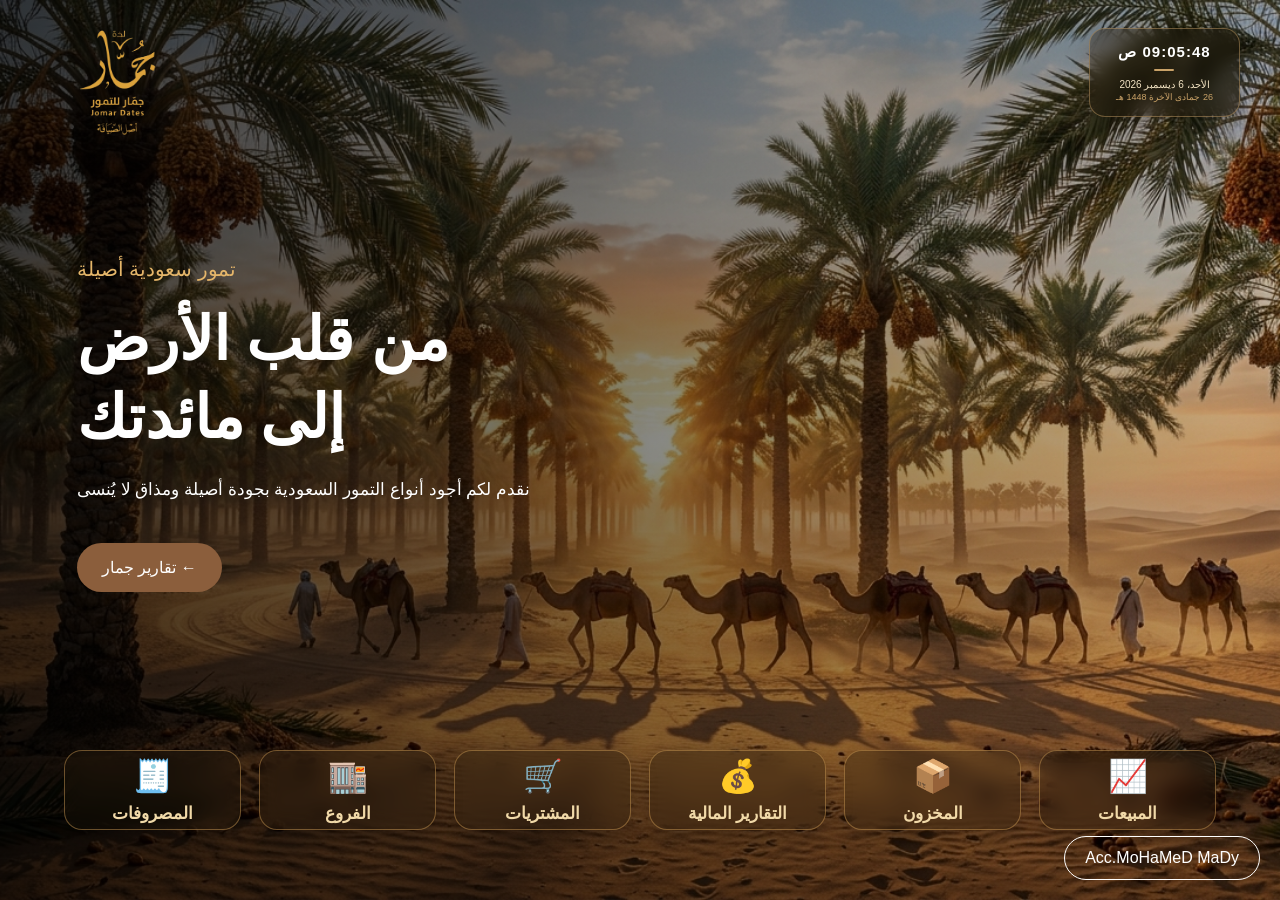
==== index.html @ 53872b0b "Add files via upload" ====
<!DOCTYPE html>
<html lang="ar">
<head>
    <meta charset="UTF-8">
    <meta name="viewport" content="width=device-width, initial-scale=1.0">
    <title>Jommar Dates</title>
    <link rel="stylesheet" href="style.css">
</head>

<body>

    <main class="hero"> 

      <div class="clock-widget" dir="rtl">
  <div class="clock-time" id="clockTime">--:--:--</div>
  <div class="clock-divider"></div>
  <div class="clock-date" id="clockDate">--</div>
  <div class="clock-hijri" id="clockHijri"></div>
</div>


        <header class="navbar">

        <div class="logo"><img src="logo.png" alt="جمار" height="110"></div>

<div class="hero-cards">
  <a href="sales.html" class="hero-card">
    <span class="hc-icon">📈</span>
    <span class="hc-title">المبيعات</span>
  </a>
  <a href="inventory.html" class="hero-card">
    <span class="hc-icon">📦</span>
    <span class="hc-title">المخزون</span>
  </a>
  <a href="finance.html" class="hero-card">
    <span class="hc-icon">💰</span>
    <span class="hc-title">التقارير المالية</span>
  </a>
  <a href="purchases.html" class="hero-card">
    <span class="hc-icon">🛒</span>
    <span class="hc-title">المشتريات</span>
  </a>
  <a href="branches.html" class="hero-card">
    <span class="hc-icon">🏬</span>
    <span class="hc-title">الفروع</span>
  </a>
  <a href="expenses.html" class="hero-card">
    <span class="hc-icon">🧾</span>
    <span class="hc-title">المصروفات</span>
  </a>
</div>



            <a class="contact-btn" href="#">Acc.MoHaMeD MaDy</a>
        </header>

        <section class="hero-content">
            <p class="eyebrow">تمور سعودية أصيلة</p>

            <h1>من قلب الأرض<br>إلى مائدتك</h1>

            <p class="description">
                نقدم لكم أجود أنواع التمور السعودية
                بجودة أصيلة ومذاق لا يُنسى
            </p>

            <a href="#" class="main-btn">تقارير جمار ←</a>
        </section>

    </main>

    <script>
        const TZ = 'Asia/Riyadh';

        function updateClock() {
            const now = new Date();

            document.getElementById('clockTime').textContent =
                new Intl.DateTimeFormat('ar-SA-u-nu-latn', {
                    timeZone: TZ, hour: '2-digit', minute: '2-digit', second: '2-digit', hour12: true
                }).format(now);

            document.getElementById('clockDate').textContent =
                new Intl.DateTimeFormat('ar-SA-u-ca-gregory-nu-latn', {
                    timeZone: TZ, weekday: 'long', day: 'numeric', month: 'long', year: 'numeric'
                }).format(now);

            document.getElementById('clockHijri').textContent =
                new Intl.DateTimeFormat('ar-SA-u-ca-islamic-umalqura-nu-latn', {
                    timeZone: TZ, day: 'numeric', month: 'long', year: 'numeric'
                }).format(now);
        }

        updateClock();
        setInterval(updateClock, 1000);
    </script>

</body>

</html>
---- style.css ----
* {
    box-sizing: border-box;
}

body {
    margin: 0;
    font-family: Arial, sans-serif;
}

.hero {
    min-height: 100vh;
    background-image:
        linear-gradient(
            90deg,
            rgba(0, 0, 0, 0.75),
            rgba(0, 0, 0, 0.20)
        ),
        url("palm.jpg");

    background-size: cover;
    background-position: center;
    color: white;
}

.navbar {
    display: flex;
    justify-content: space-between;
    align-items: center;
    padding: 25px 6%;
    gap: 25px;
}

.logo {
    font-size: 28px;
    font-weight: bold;
}

nav {
    display: flex;
    gap: 25px;
}

nav a,
.contact-btn {
    color: white;
    text-decoration: none;
}

.contact-btn {
    border: 1px solid white;
    border-radius: 30px;
    padding: 12px 20px;
}

.hero-content {
    max-width: 650px;
    padding: 70px 6%;
}

.eyebrow {
    color: #e5b66a;
    font-size: 20px;
}

.hero-content h1 {
    font-size: 60px;
    line-height: 1.3;
    margin: 15px 0;
}

.description {
    font-size: 17px;
    line-height: 1.9;
}

.main-btn {
    display: inline-block;
    margin-top: 20px;
    padding: 15px 25px;
    border-radius: 30px;
    background: #8b5e3c;
    color: white;
    text-decoration: none;
}
.contact-btn {
    position: fixed;
    bottom: 20px;
    right: 20px;
    z-index: 1000;
}

/* لازم الـ hero يكون relative عشان المربعات تتثبت بالنسبة له */
.hero {
  position: relative;
}

.hero-cards {
  position: absolute;
  bottom: 70px;
  left: 50%;
  transform: translateX(-50%);
  width: 90%;
  max-width: 1300px;
  display: grid;
  grid-template-columns: repeat(6, 1fr);
  gap: 18px;
  direction: rtl;
}

.hero-card {
  display: flex;
  flex-direction: column;
  align-items: center;
  justify-content: center;
  gap: 8px;
  height: 80px;
  text-decoration: none;
  color: #fff;

  /* الشفافية + الضبابية = الخلفية تبان من ورا المربع */
  background: rgba(30, 20, 10, 0.35);
  backdrop-filter: blur(10px);
  -webkit-backdrop-filter: blur(10px);

  border: 1px solid rgba(212, 163, 90, 0.45);
  border-radius: 18px;
  box-shadow: 0 8px 24px rgba(0, 0, 0, 0.35);
  transition: transform 0.3s, background 0.3s, border-color 0.3s, box-shadow 0.3s;
}

.hc-icon { font-size: 2rem; }

.hc-title {
  font-size: 1.05rem;
  font-weight: 600;
  color: #f1d9a8;
}

.hero-card:hover {
  transform: translateY(-8px);
  background: rgba(212, 163, 90, 0.28);
  border-color: #e8b865;
  box-shadow: 0 14px 32px rgba(212, 163, 90, 0.35);
}

/* تابلت */
@media (max-width: 1000px) {
  .hero-cards { grid-template-columns: repeat(3, 1fr); }
}

/* موبايل */
@media (max-width: 600px) {
  .hero-cards {
    grid-template-columns: repeat(2, 1fr);
    position: static;
    transform: none;
    width: 100%;
    padding: 20px;
    box-sizing: border-box;
  }
}.clock-widget {
  position: absolute;
  top: 28px;
  right: 40px;
  z-index: 10;
  padding: 14px 26px;
  text-align: center;
  color: #fff;
  background: rgba(30, 20, 10, 0.35);
  border: 1px solid rgba(201, 162, 104, 0.45);
  border-radius: 16px;
  backdrop-filter: blur(8px);
  -webkit-backdrop-filter: blur(0px);
  box-shadow: 0 4px 24px rgba(0, 0, 0, 0.25);
}
.clock-time {
  font-size: 15px;
  font-weight: 700;
  letter-spacing: 1px;
  font-variant-numeric: tabular-nums; /* يمنع اهتزاز الأرقام كل ثانية */
}
.clock-divider {
  width: 20px;
  height: 2px;
  margin: 8px auto;
  background: #c9a268;
  border-radius: 2px;
}
.clock-date { font-size: 10px; color: #f3e3c3; }
.clock-hijri { font-size: 9px; color: #c9a268; margin-top: 2px; }
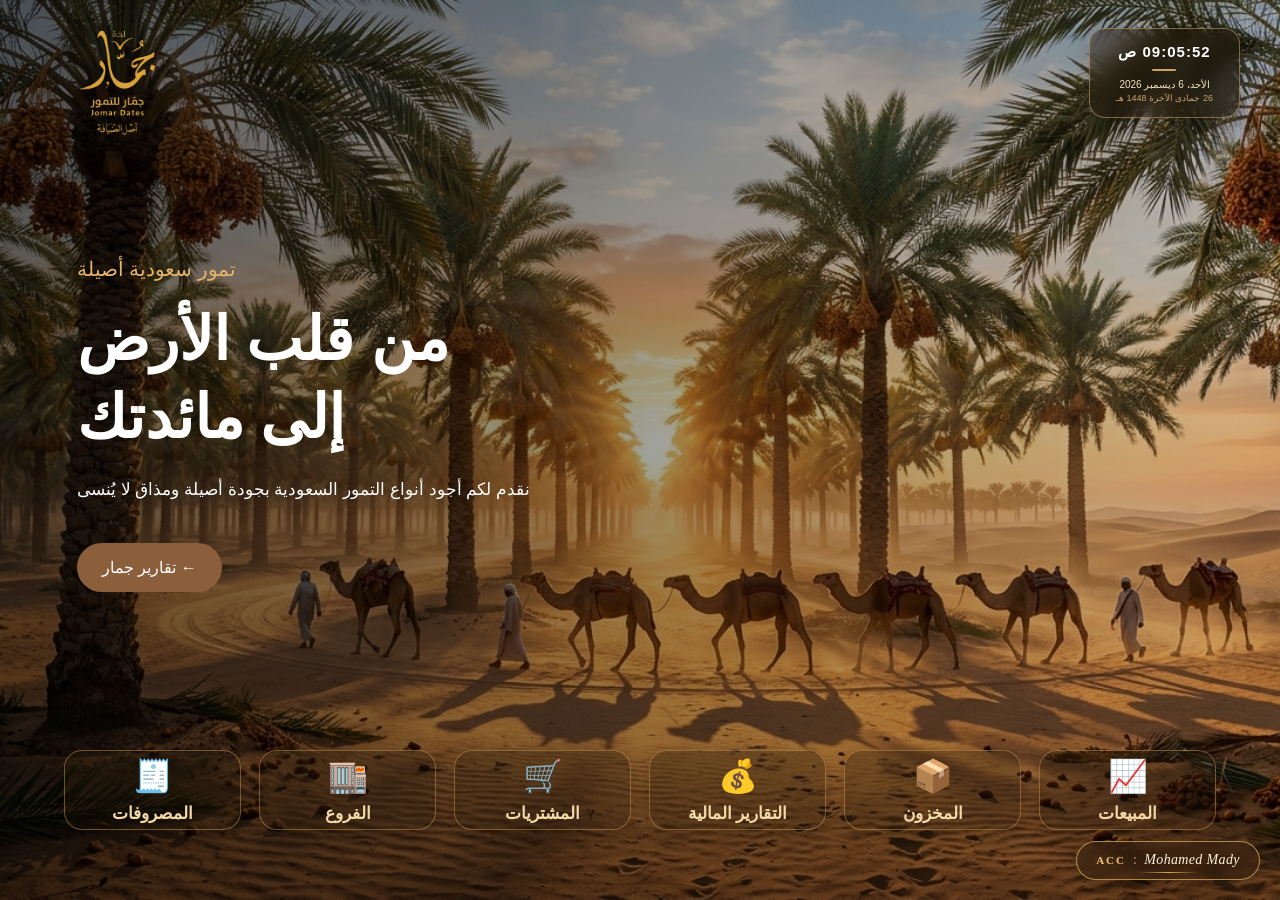
==== commit aa02824c: "Add files via upload" ====
--- a/index.html
+++ b/index.html
@@ -52,7 +52,11 @@
 
 
 
-            <a class="contact-btn" href="#">Acc.MoHaMeD MaDy</a>
+            <a class="contact-btn signature" href="#" aria-label="ACC : Mohamed Mady">
+                <span class="signature-mark">ACC</span>
+                <span class="signature-separator">:</span>
+                <span class="signature-name">Mohamed Mady</span>
+            </a>
         </header>
 
         <section class="hero-content">
@@ -98,4 +102,4 @@
 
 </body>
 
-</html>+</html>
--- a/style.css
+++ b/style.css
@@ -1,4 +1,3 @@
-
 * {
     box-sizing: border-box;
 }
@@ -13,8 +12,8 @@
     background-image:
         linear-gradient(
             90deg,
-            rgba(0, 0, 0, 0.75),
-            rgba(0, 0, 0, 0.20)
+            rgba(0, 0, 0, 0.60),
+            rgba(0, 0, 0, 0.15)
         ),
         url("palm.jpg");
 
@@ -90,7 +89,6 @@
     z-index: 1000;
 }
 
-/* لازم الـ hero يكون relative عشان المربعات تتثبت بالنسبة له */
 .hero {
   position: relative;
 }
@@ -117,12 +115,9 @@
   height: 80px;
   text-decoration: none;
   color: #fff;
-
-  /* الشفافية + الضبابية = الخلفية تبان من ورا المربع */
   background: rgba(30, 20, 10, 0.35);
   backdrop-filter: blur(10px);
   -webkit-backdrop-filter: blur(10px);
-
   border: 1px solid rgba(212, 163, 90, 0.45);
   border-radius: 18px;
   box-shadow: 0 8px 24px rgba(0, 0, 0, 0.35);
@@ -144,12 +139,10 @@
   box-shadow: 0 14px 32px rgba(212, 163, 90, 0.35);
 }
 
-/* تابلت */
 @media (max-width: 1000px) {
   .hero-cards { grid-template-columns: repeat(3, 1fr); }
 }
 
-/* موبايل */
 @media (max-width: 600px) {
   .hero-cards {
     grid-template-columns: repeat(2, 1fr);
@@ -159,33 +152,185 @@
     padding: 20px;
     box-sizing: border-box;
   }
-}.clock-widget {
+}
+
+/* تحسين الساعة فقط */
+.clock-widget {
   position: absolute;
   top: 28px;
   right: 40px;
   z-index: 10;
+  min-width: 150px;
   padding: 14px 26px;
   text-align: center;
   color: #fff;
-  background: rgba(30, 20, 10, 0.35);
-  border: 1px solid rgba(201, 162, 104, 0.45);
+  background: rgba(30, 20, 10, 0.42);
+  border: 1px solid rgba(201, 162, 104, 0.55);
   border-radius: 16px;
-  backdrop-filter: blur(8px);
-  -webkit-backdrop-filter: blur(0px);
-  box-shadow: 0 4px 24px rgba(0, 0, 0, 0.25);
-}
+  backdrop-filter: blur(10px);
+  -webkit-backdrop-filter: blur(10px);
+  box-shadow: 0 6px 26px rgba(0, 0, 0, 0.28);
+}
+
 .clock-time {
   font-size: 15px;
   font-weight: 700;
   letter-spacing: 1px;
-  font-variant-numeric: tabular-nums; /* يمنع اهتزاز الأرقام كل ثانية */
-}
+  font-variant-numeric: tabular-nums;
+}
+
 .clock-divider {
-  width: 20px;
+  width: 24px;
   height: 2px;
   margin: 8px auto;
   background: #c9a268;
   border-radius: 2px;
 }
+
 .clock-date { font-size: 10px; color: #f3e3c3; }
-.clock-hijri { font-size: 9px; color: #c9a268; margin-top: 2px; }+.clock-hijri { font-size: 9px; color: #c9a268; margin-top: 3px; }
+
+/* الدخول السينمائي فقط */
+.logo,
+.clock-widget,
+.hero-content,
+.hero-cards,
+.contact-btn {
+  animation-fill-mode: both;
+}
+
+.logo { animation: cinematic-down .9s cubic-bezier(.22, 1, .36, 1) .05s both; }
+.clock-widget { animation: cinematic-down .9s cubic-bezier(.22, 1, .36, 1) .15s both; }
+.hero-content { animation: cinematic-content 1.15s cubic-bezier(.22, 1, .36, 1) .22s both; }
+.hero-cards { animation: cinematic-cards 1s cubic-bezier(.22, 1, .36, 1) .42s both; }
+.contact-btn { animation: cinematic-up .8s cubic-bezier(.22, 1, .36, 1) .55s both; }
+
+@keyframes cinematic-down {
+  from { opacity: 0; transform: translateY(-25px); filter: blur(5px); }
+  to { opacity: 1; transform: translateY(0); filter: blur(0); }
+}
+
+@keyframes cinematic-content {
+  from { opacity: 0; transform: translateX(-35px); filter: blur(5px); }
+  to { opacity: 1; transform: translateX(0); filter: blur(0); }
+}
+
+@keyframes cinematic-cards {
+  from { opacity: 0; transform: translateX(-50%) translateY(35px); filter: blur(4px); }
+  to { opacity: 1; transform: translateX(-50%) translateY(0); filter: blur(0); }
+}
+
+@keyframes cinematic-up {
+  from { opacity: 0; transform: translateY(22px); }
+  to { opacity: 1; transform: translateY(0); }
+}
+
+@media (max-width: 600px) {
+  .clock-widget { top: 18px; right: 18px; min-width: 125px; padding: 10px 15px; }
+  .hero-content { animation-name: cinematic-content-mobile; }
+}
+
+@keyframes cinematic-content-mobile {
+  from { opacity: 0; transform: translateY(25px); filter: blur(5px); }
+  to { opacity: 1; transform: translateY(0); filter: blur(0); }
+}
+
+@media (prefers-reduced-motion: reduce) {
+  *, *::before, *::after {
+    animation-duration: .01ms !important;
+    animation-iteration-count: 1 !important;
+  }
+}
+
+/* توقيع ACC : Mohamed Mady — إضافة مستقلة */
+.signature {
+  display: inline-flex;
+  align-items: center;
+  gap: 7px;
+  min-width: 184px;
+  justify-content: center;
+  padding: 10px 16px 11px;
+  overflow: hidden;
+  color: #f8e8c8;
+  font-family: Georgia, 'Times New Roman', serif;
+  letter-spacing: .35px;
+  background: linear-gradient(135deg, rgba(53, 32, 17, .72), rgba(27, 17, 10, .38));
+  border: 1px solid rgba(224, 177, 96, .72);
+  box-shadow: 0 5px 22px rgba(0, 0, 0, .26), inset 0 0 18px rgba(218, 165, 83, .08);
+  backdrop-filter: blur(10px);
+  -webkit-backdrop-filter: blur(10px);
+  transition: transform .35s cubic-bezier(.22, 1, .36, 1), border-color .35s, box-shadow .35s;
+}
+
+.signature::before,
+.signature::after {
+  content: '';
+  position: absolute;
+  pointer-events: none;
+}
+
+.signature::before {
+  top: 0;
+  bottom: 0;
+  left: -65%;
+  width: 45%;
+  background: linear-gradient(105deg, transparent, rgba(255, 231, 177, .42), transparent);
+  transform: skewX(-18deg);
+  animation: signature-shine 4.8s 1.4s ease-in-out infinite;
+}
+
+.signature::after {
+  right: 16px;
+  bottom: 6px;
+  left: 16px;
+  height: 1px;
+  background: linear-gradient(90deg, transparent, #d9a85d, transparent);
+  transform: scaleX(.4);
+  transform-origin: center;
+  animation: signature-line 2.8s ease-in-out infinite;
+}
+
+.signature:hover {
+  transform: translateY(-4px) scale(1.025);
+  border-color: #f2cc87;
+  box-shadow: 0 10px 28px rgba(0, 0, 0, .34), 0 0 20px rgba(217, 168, 93, .18);
+}
+
+.signature-mark {
+  color: #f1c477;
+  font-size: 11px;
+  font-weight: 700;
+  letter-spacing: 2px;
+  text-shadow: 0 0 10px rgba(242, 195, 112, .35);
+}
+
+.signature-separator {
+  color: rgba(244, 218, 168, .68);
+  font-size: 14px;
+}
+
+.signature-name {
+  position: relative;
+  color: #fff4dc;
+  font-size: 14px;
+  font-style: italic;
+  white-space: nowrap;
+  text-shadow: 0 2px 8px rgba(0, 0, 0, .35);
+}
+
+@keyframes signature-shine {
+  0%, 55% { left: -65%; opacity: 0; }
+  65% { opacity: 1; }
+  85%, 100% { left: 125%; opacity: 0; }
+}
+
+@keyframes signature-line {
+  0%, 100% { transform: scaleX(.35); opacity: .45; }
+  50% { transform: scaleX(1); opacity: 1; }
+}
+
+@media (max-width: 600px) {
+  .signature { min-width: 160px; padding: 9px 12px 10px; gap: 5px; }
+  .signature-name { font-size: 12px; }
+  .signature-mark { font-size: 9px; }
+}
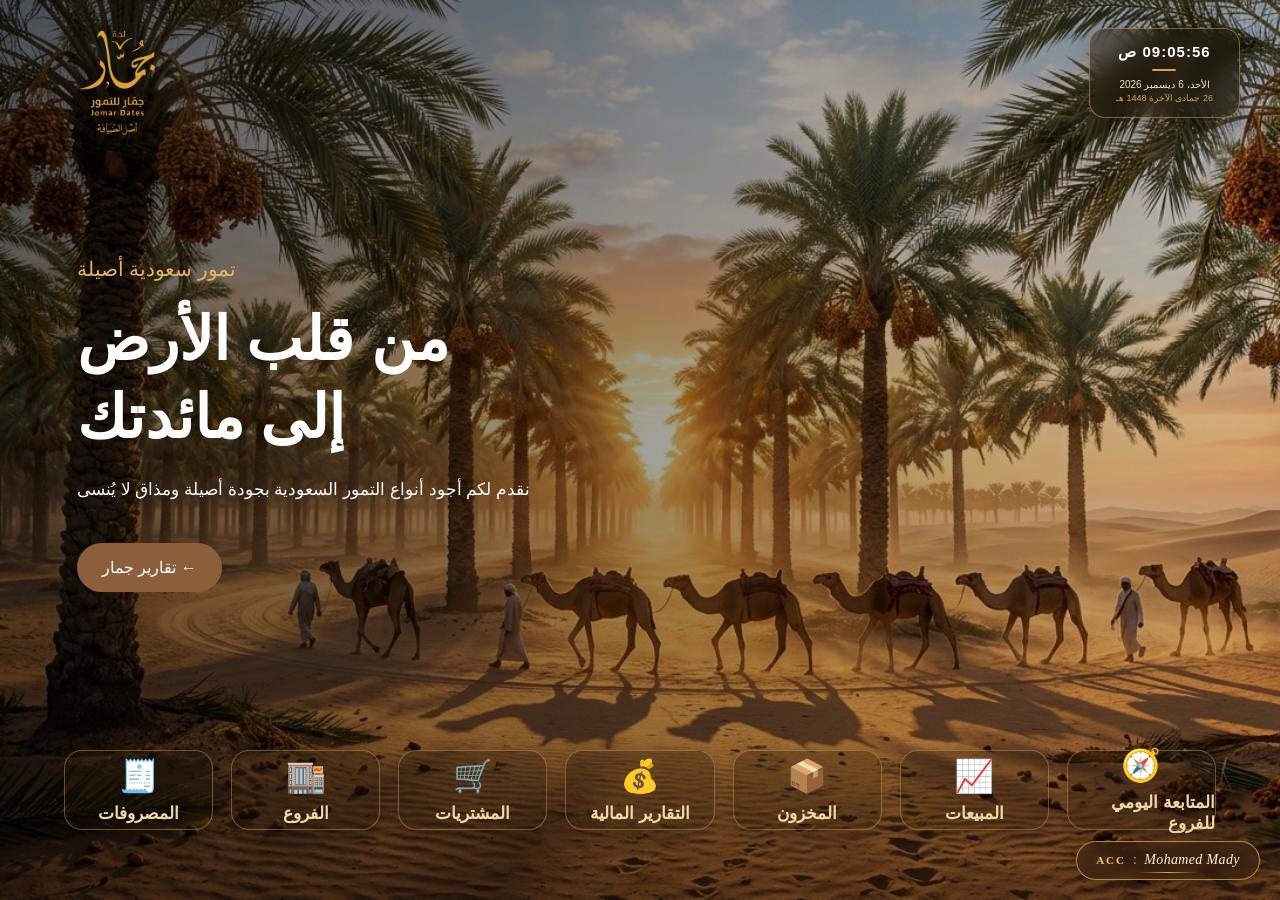
==== commit f2329685: "Add files via upload" ====
--- a/index.html
+++ b/index.html
@@ -24,6 +24,10 @@
         <div class="logo"><img src="logo.png" alt="جمار" height="110"></div>
 
 <div class="hero-cards">
+    <a href="Daily.html" class="hero-card">
+    <span class="hc-icon">🧭</span>
+    <span class="hc-title">المتابعة اليومي للفروع</span>
+     </a>
   <a href="sales.html" class="hero-card">
     <span class="hc-icon">📈</span>
     <span class="hc-title">المبيعات</span>
--- a/style.css
+++ b/style.css
@@ -93,18 +93,20 @@
   position: relative;
 }
 
+
 .hero-cards {
   position: absolute;
   bottom: 70px;
   left: 50%;
   transform: translateX(-50%);
   width: 90%;
-  max-width: 1300px;
+  max-width: 1500px;
   display: grid;
-  grid-template-columns: repeat(6, 1fr);
+  grid-template-columns: repeat(7, minmax(0, 1fr));
   gap: 18px;
   direction: rtl;
 }
+
 
 .hero-card {
   display: flex;
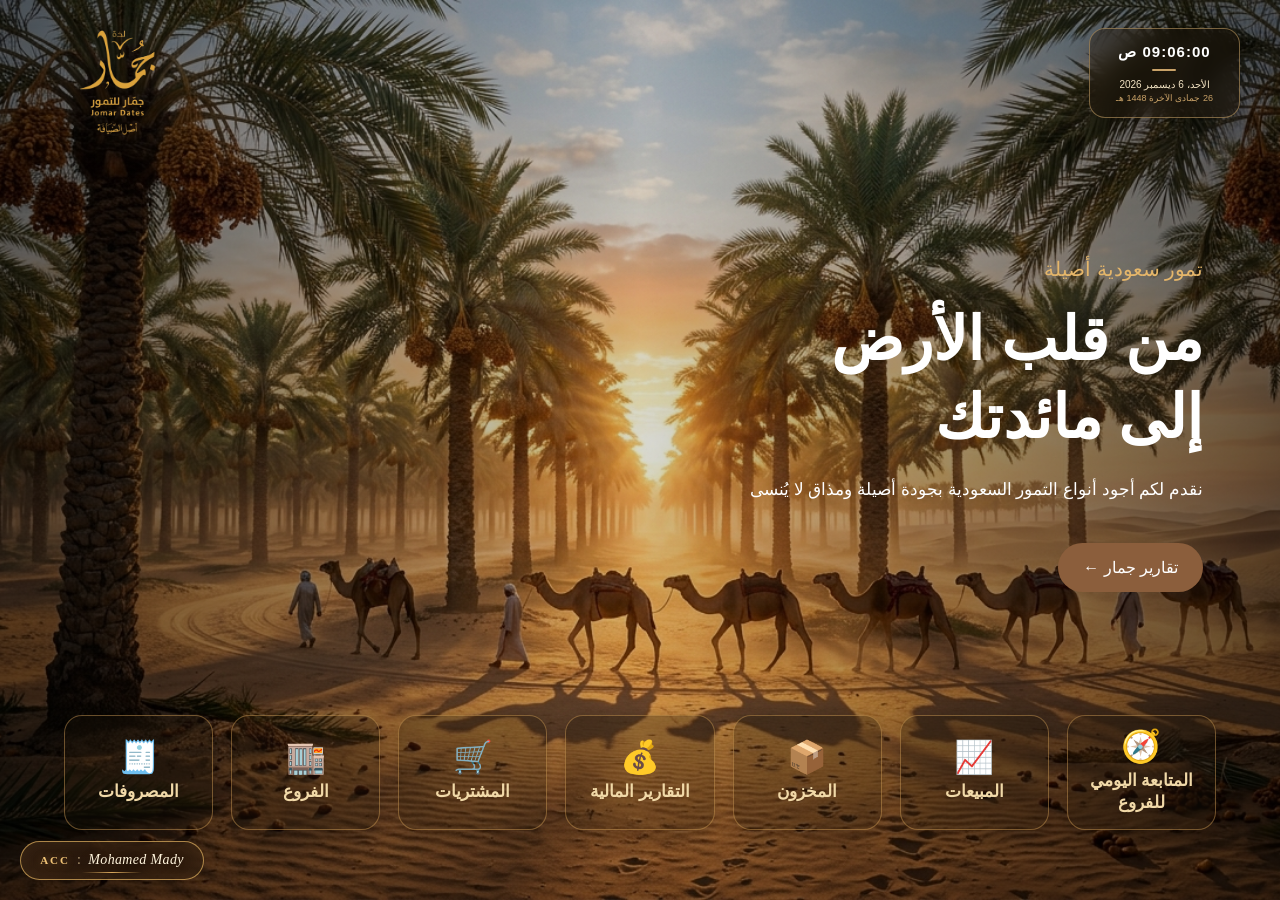
==== commit 5da37874: "Add files via upload" ====
--- a/index.html
+++ b/index.html
@@ -3,8 +3,9 @@
 <head>
     <meta charset="UTF-8">
     <meta name="viewport" content="width=device-width, initial-scale=1.0">
-    <title>Jommar Dates</title>
+    <title>جمار للتمور | Jommar Dates</title>
     <link rel="stylesheet" href="style.css">
+    
 </head>
 
 <body>
--- a/style.css
+++ b/style.css
@@ -8,15 +8,16 @@
 }
 
 .hero {
+    position: relative;
     min-height: 100vh;
     background-image:
         linear-gradient(
             90deg,
-            rgba(0, 0, 0, 0.60),
-            rgba(0, 0, 0, 0.15)
+            rgba(0, 0, 0, 0.60) 0%,
+            rgba(0, 0, 0, 0.15) 50%,
+            rgba(0, 0, 0, 0.60) 100%
         ),
         url("palm.jpg");
-
     background-size: cover;
     background-position: center;
     color: white;
@@ -50,11 +51,20 @@
     border: 1px solid white;
     border-radius: 30px;
     padding: 12px 20px;
+    position: fixed;
+    bottom: 20px;
+    left: 20px;
+    right: auto;
+    z-index: 1000;
 }
 
 .hero-content {
     max-width: 650px;
     padding: 70px 6%;
+    margin-left: auto;
+    margin-right: 0;
+    text-align: right;
+    direction: rtl;
 }
 
 .eyebrow {
@@ -82,123 +92,142 @@
     color: white;
     text-decoration: none;
 }
-.contact-btn {
-    position: fixed;
-    bottom: 20px;
-    right: 20px;
-    z-index: 1000;
-}
-
-.hero {
-  position: relative;
-}
-
 
 .hero-cards {
-  position: absolute;
-  bottom: 70px;
-  left: 50%;
-  transform: translateX(-50%);
-  width: 90%;
-  max-width: 1500px;
-  display: grid;
-  grid-template-columns: repeat(7, minmax(0, 1fr));
-  gap: 18px;
-  direction: rtl;
-}
-
+    position: absolute;
+    bottom: 70px;
+    left: 50%;
+    transform: translateX(-50%);
+    width: 90%;
+    max-width: 1500px;
+    display: grid;
+    grid-template-columns: repeat(7, minmax(0, 1fr));
+    gap: 18px;
+    direction: rtl;
+}
 
 .hero-card {
-  display: flex;
-  flex-direction: column;
-  align-items: center;
-  justify-content: center;
-  gap: 8px;
-  height: 80px;
-  text-decoration: none;
-  color: #fff;
-  background: rgba(30, 20, 10, 0.35);
-  backdrop-filter: blur(10px);
-  -webkit-backdrop-filter: blur(10px);
-  border: 1px solid rgba(212, 163, 90, 0.45);
-  border-radius: 18px;
-  box-shadow: 0 8px 24px rgba(0, 0, 0, 0.35);
-  transition: transform 0.3s, background 0.3s, border-color 0.3s, box-shadow 0.3s;
-}
-
-.hc-icon { font-size: 2rem; }
+    display: flex;
+    flex-direction: column;
+    align-items: center;
+    justify-content: center;
+    gap: 8px;
+    min-width: 0;
+    min-height: 80px;
+    height: auto;
+    padding: 14px 10px;
+    text-align: center;
+    direction: rtl;
+    text-decoration: none;
+    color: #fff;
+    background: rgba(30, 20, 10, 0.35);
+    backdrop-filter: blur(10px);
+    -webkit-backdrop-filter: blur(10px);
+    border: 1px solid rgba(212, 163, 90, 0.45);
+    border-radius: 18px;
+    box-shadow: 0 8px 24px rgba(0, 0, 0, 0.35);
+    transition: transform 0.3s, background 0.3s, border-color 0.3s, box-shadow 0.3s;
+}
+
+.hc-icon {
+    flex: 0 0 auto;
+    font-size: 2rem;
+    line-height: 1;
+}
 
 .hc-title {
-  font-size: 1.05rem;
-  font-weight: 600;
-  color: #f1d9a8;
+    max-width: 100%;
+    font-size: 1.05rem;
+    font-weight: 600;
+    line-height: 1.35;
+    color: #f1d9a8;
+    overflow-wrap: anywhere;
+    word-break: break-word;
 }
 
 .hero-card:hover {
-  transform: translateY(-8px);
-  background: rgba(212, 163, 90, 0.28);
-  border-color: #e8b865;
-  box-shadow: 0 14px 32px rgba(212, 163, 90, 0.35);
+    transform: translateY(-8px);
+    background: rgba(212, 163, 90, 0.28);
+    border-color: #e8b865;
+    box-shadow: 0 14px 32px rgba(212, 163, 90, 0.35);
 }
 
 @media (max-width: 1000px) {
-  .hero-cards { grid-template-columns: repeat(3, 1fr); }
+    .hero-cards {
+        grid-template-columns: repeat(3, minmax(0, 1fr));
+    }
 }
 
 @media (max-width: 600px) {
-  .hero-cards {
-    grid-template-columns: repeat(2, 1fr);
-    position: static;
-    transform: none;
-    width: 100%;
-    padding: 20px;
-    box-sizing: border-box;
-  }
-}
-
-/* تحسين الساعة فقط */
+    .hero-cards {
+        position: static;
+        transform: none;
+        width: 100%;
+        max-width: none;
+        padding: 20px 14px 28px;
+        display: flex;
+        flex-wrap: wrap;
+        align-items: flex-start;
+        justify-content: center;
+        gap: 14px;
+    }
+
+    .hero-card {
+        flex: 0 1 auto;
+        width: max-content;
+        max-width: calc(50% - 7px);
+        min-width: 128px;
+        min-height: 0;
+        padding: 15px 12px;
+        border-radius: 18px;
+    }
+
+    .hc-title {
+        font-size: clamp(0.95rem, 4vw, 1.05rem);
+    }
+}
+
 .clock-widget {
-  position: absolute;
-  top: 28px;
-  right: 40px;
-  z-index: 10;
-  min-width: 150px;
-  padding: 14px 26px;
-  text-align: center;
-  color: #fff;
-  background: rgba(30, 20, 10, 0.42);
-  border: 1px solid rgba(201, 162, 104, 0.55);
-  border-radius: 16px;
-  backdrop-filter: blur(10px);
-  -webkit-backdrop-filter: blur(10px);
-  box-shadow: 0 6px 26px rgba(0, 0, 0, 0.28);
+    position: absolute;
+    top: 28px;
+    right: 40px;
+    z-index: 10;
+    min-width: 150px;
+    padding: 14px 26px;
+    text-align: center;
+    color: #fff;
+    background: rgba(30, 20, 10, 0.42);
+    border: 1px solid rgba(201, 162, 104, 0.55);
+    border-radius: 16px;
+    backdrop-filter: blur(10px);
+    -webkit-backdrop-filter: blur(10px);
+    box-shadow: 0 6px 26px rgba(0, 0, 0, 0.28);
 }
 
 .clock-time {
-  font-size: 15px;
-  font-weight: 700;
-  letter-spacing: 1px;
-  font-variant-numeric: tabular-nums;
+    font-size: 15px;
+    font-weight: 700;
+    letter-spacing: 1px;
+    font-variant-numeric: tabular-nums;
 }
 
 .clock-divider {
-  width: 24px;
-  height: 2px;
-  margin: 8px auto;
-  background: #c9a268;
-  border-radius: 2px;
+    width: 24px;
+    height: 2px;
+    margin: 8px auto;
+    background: #c9a268;
+    border-radius: 2px;
 }
 
 .clock-date { font-size: 10px; color: #f3e3c3; }
 .clock-hijri { font-size: 9px; color: #c9a268; margin-top: 3px; }
 
-/* الدخول السينمائي فقط */
 .logo,
 .clock-widget,
 .hero-content,
 .hero-cards,
 .contact-btn {
-  animation-fill-mode: both;
+    animation-fill-mode: both;
 }
 
 .logo { animation: cinematic-down .9s cubic-bezier(.22, 1, .36, 1) .05s both; }
@@ -208,131 +237,341 @@
 .contact-btn { animation: cinematic-up .8s cubic-bezier(.22, 1, .36, 1) .55s both; }
 
 @keyframes cinematic-down {
-  from { opacity: 0; transform: translateY(-25px); filter: blur(5px); }
-  to { opacity: 1; transform: translateY(0); filter: blur(0); }
+    from { opacity: 0; transform: translateY(-25px); filter: blur(5px); }
+    to { opacity: 1; transform: translateY(0); filter: blur(0); }
 }
 
 @keyframes cinematic-content {
-  from { opacity: 0; transform: translateX(-35px); filter: blur(5px); }
-  to { opacity: 1; transform: translateX(0); filter: blur(0); }
+    from { opacity: 0; transform: translateX(35px); filter: blur(5px); }
+    to { opacity: 1; transform: translateX(0); filter: blur(0); }
 }
 
 @keyframes cinematic-cards {
-  from { opacity: 0; transform: translateX(-50%) translateY(35px); filter: blur(4px); }
-  to { opacity: 1; transform: translateX(-50%) translateY(0); filter: blur(0); }
+    from { opacity: 0; transform: translateX(-50%) translateY(35px); filter: blur(4px); }
+    to { opacity: 1; transform: translateX(-50%) translateY(0); filter: blur(0); }
 }
 
 @keyframes cinematic-up {
-  from { opacity: 0; transform: translateY(22px); }
-  to { opacity: 1; transform: translateY(0); }
+    from { opacity: 0; transform: translateY(22px); }
+    to { opacity: 1; transform: translateY(0); }
 }
 
 @media (max-width: 600px) {
-  .clock-widget { top: 18px; right: 18px; min-width: 125px; padding: 10px 15px; }
-  .hero-content { animation-name: cinematic-content-mobile; }
+    .clock-widget {
+        top: 18px;
+        right: 18px;
+        min-width: 125px;
+        padding: 10px 15px;
+    }
+
+    .hero-content {
+        animation-name: cinematic-content-mobile;
+    }
 }
 
 @keyframes cinematic-content-mobile {
-  from { opacity: 0; transform: translateY(25px); filter: blur(5px); }
-  to { opacity: 1; transform: translateY(0); filter: blur(0); }
+    from { opacity: 0; transform: translateY(25px); filter: blur(5px); }
+    to { opacity: 1; transform: translateY(0); filter: blur(0); }
 }
 
 @media (prefers-reduced-motion: reduce) {
-  *, *::before, *::after {
-    animation-duration: .01ms !important;
-    animation-iteration-count: 1 !important;
-  }
-}
-
-/* توقيع ACC : Mohamed Mady — إضافة مستقلة */
+    *, *::before, *::after {
+        animation-duration: .01ms !important;
+        animation-iteration-count: 1 !important;
+    }
+}
+
 .signature {
-  display: inline-flex;
-  align-items: center;
-  gap: 7px;
-  min-width: 184px;
-  justify-content: center;
-  padding: 10px 16px 11px;
-  overflow: hidden;
-  color: #f8e8c8;
-  font-family: Georgia, 'Times New Roman', serif;
-  letter-spacing: .35px;
-  background: linear-gradient(135deg, rgba(53, 32, 17, .72), rgba(27, 17, 10, .38));
-  border: 1px solid rgba(224, 177, 96, .72);
-  box-shadow: 0 5px 22px rgba(0, 0, 0, .26), inset 0 0 18px rgba(218, 165, 83, .08);
-  backdrop-filter: blur(10px);
-  -webkit-backdrop-filter: blur(10px);
-  transition: transform .35s cubic-bezier(.22, 1, .36, 1), border-color .35s, box-shadow .35s;
+    position: relative;
+    display: inline-flex;
+    align-items: center;
+    gap: 7px;
+    min-width: 184px;
+    justify-content: center;
+    padding: 10px 16px 11px;
+    overflow: hidden;
+    color: #f8e8c8;
+    font-family: Georgia, 'Times New Roman', serif;
+    letter-spacing: .35px;
+    background: linear-gradient(135deg, rgba(53, 32, 17, .72), rgba(27, 17, 10, .38));
+    border: 1px solid rgba(224, 177, 96, .72);
+    box-shadow: 0 5px 22px rgba(0, 0, 0, .26), inset 0 0 18px rgba(218, 165, 83, .08);
+    backdrop-filter: blur(10px);
+    -webkit-backdrop-filter: blur(10px);
+    transition: transform .35s cubic-bezier(.22, 1, .36, 1), border-color .35s, box-shadow .35s;
 }
 
 .signature::before,
 .signature::after {
-  content: '';
-  position: absolute;
-  pointer-events: none;
+    content: '';
+    position: absolute;
+    pointer-events: none;
 }
 
 .signature::before {
-  top: 0;
-  bottom: 0;
-  left: -65%;
-  width: 45%;
-  background: linear-gradient(105deg, transparent, rgba(255, 231, 177, .42), transparent);
-  transform: skewX(-18deg);
-  animation: signature-shine 4.8s 1.4s ease-in-out infinite;
+    top: 0;
+    bottom: 0;
+    left: -65%;
+    width: 45%;
+    background: linear-gradient(105deg, transparent, rgba(255, 231, 177, .42), transparent);
+    transform: skewX(-18deg);
+    animation: signature-shine 4.8s 1.4s ease-in-out infinite;
 }
 
 .signature::after {
-  right: 16px;
-  bottom: 6px;
-  left: 16px;
-  height: 1px;
-  background: linear-gradient(90deg, transparent, #d9a85d, transparent);
-  transform: scaleX(.4);
-  transform-origin: center;
-  animation: signature-line 2.8s ease-in-out infinite;
+    right: 16px;
+    bottom: 6px;
+    left: 16px;
+    height: 1px;
+    background: linear-gradient(90deg, transparent, #d9a85d, transparent);
+    transform: scaleX(.4);
+    transform-origin: center;
+    animation: signature-line 2.8s ease-in-out infinite;
 }
 
 .signature:hover {
-  transform: translateY(-4px) scale(1.025);
-  border-color: #f2cc87;
-  box-shadow: 0 10px 28px rgba(0, 0, 0, .34), 0 0 20px rgba(217, 168, 93, .18);
+    transform: translateY(-4px) scale(1.025);
+    border-color: #f2cc87;
+    box-shadow: 0 10px 28px rgba(0, 0, 0, .34), 0 0 20px rgba(217, 168, 93, .18);
 }
 
 .signature-mark {
-  color: #f1c477;
-  font-size: 11px;
-  font-weight: 700;
-  letter-spacing: 2px;
-  text-shadow: 0 0 10px rgba(242, 195, 112, .35);
+    color: #f1c477;
+    font-size: 11px;
+    font-weight: 700;
+    letter-spacing: 2px;
+    text-shadow: 0 0 10px rgba(242, 195, 112, .35);
 }
 
 .signature-separator {
-  color: rgba(244, 218, 168, .68);
-  font-size: 14px;
+    color: rgba(244, 218, 168, .68);
+    font-size: 14px;
 }
 
 .signature-name {
-  position: relative;
-  color: #fff4dc;
-  font-size: 14px;
-  font-style: italic;
-  white-space: nowrap;
-  text-shadow: 0 2px 8px rgba(0, 0, 0, .35);
+    position: relative;
+    color: #fff4dc;
+    font-size: 14px;
+    font-style: italic;
+    white-space: nowrap;
+    text-shadow: 0 2px 8px rgba(0, 0, 0, .35);
 }
 
 @keyframes signature-shine {
-  0%, 55% { left: -65%; opacity: 0; }
-  65% { opacity: 1; }
-  85%, 100% { left: 125%; opacity: 0; }
+    0%, 55% { left: -65%; opacity: 0; }
+    65% { opacity: 1; }
+    85%, 100% { left: 125%; opacity: 0; }
 }
 
 @keyframes signature-line {
-  0%, 100% { transform: scaleX(.35); opacity: .45; }
-  50% { transform: scaleX(1); opacity: 1; }
+    0%, 100% { transform: scaleX(.35); opacity: .45; }
+    50% { transform: scaleX(1); opacity: 1; }
 }
 
 @media (max-width: 600px) {
-  .signature { min-width: 160px; padding: 9px 12px 10px; gap: 5px; }
-  .signature-name { font-size: 12px; }
-  .signature-mark { font-size: 9px; }
-}
+    .signature {
+        min-width: 160px;
+        padding: 9px 12px 10px;
+        gap: 5px;
+    }
+
+    .signature-name { font-size: 12px; }
+    .signature-mark { font-size: 9px; }
+}
+
+/* =====================================================
+   Mobile reading layout
+   يحافظ على تصميم الشاشات الكبيرة ويعيد ترتيب الصفحة للجوال
+   ===================================================== */
+@media (max-width: 600px) {
+    .hero {
+        min-height: 100svh;
+        height: auto;
+        display: flex;
+        flex-direction: column;
+        align-items: stretch;
+        padding-bottom: 86px;
+        background-position: center top;
+    }
+
+    .navbar {
+        order: 1;
+        width: 100%;
+        padding: 18px 18px 8px;
+        gap: 12px;
+        flex-wrap: wrap;
+    }
+
+    .logo {
+        font-size: 22px;
+        line-height: 1.25;
+    }
+
+    nav {
+        width: 100%;
+        justify-content: center;
+        gap: 14px;
+        flex-wrap: wrap;
+    }
+
+    nav a {
+        font-size: 14px;
+    }
+
+    .clock-widget {
+        order: 2;
+        position: static;
+        width: fit-content;
+        min-width: 0;
+        max-width: calc(100% - 36px);
+        margin: 8px auto 0;
+        padding: 10px 18px;
+        border-radius: 16px;
+    }
+
+    .clock-time {
+        font-size: 15px;
+    }
+
+    .clock-date,
+    .clock-hijri {
+        font-size: 11px;
+    }
+
+    .hero-content {
+        order: 3;
+        width: 100%;
+        max-width: 720px;
+        margin: 0 auto;
+        padding: 30px 20px 18px;
+        text-align: center;
+        direction: rtl;
+    }
+
+    .eyebrow {
+        font-size: clamp(15px, 4.2vw, 20px);
+        line-height: 1.6;
+    }
+
+    .hero-content h1 {
+        margin: 10px 0 14px;
+        font-size: clamp(2rem, 10vw, 3.4rem);
+        line-height: 1.25;
+        text-wrap: balance;
+    }
+
+    .description {
+        max-width: 560px;
+        margin: 0 auto;
+        font-size: clamp(15px, 4.2vw, 18px);
+        line-height: 1.85;
+    }
+
+    .main-btn {
+        margin-top: 18px;
+        padding: 12px 22px;
+        font-size: 15px;
+    }
+
+    .hero-cards {
+        order: 4;
+        width: 100%;
+        margin: 0 auto;
+        padding: 16px 14px 12px;
+        gap: 12px;
+        animation-name: cinematic-cards-mobile;
+    }
+
+    .hero-card {
+        width: calc(50% - 6px);
+        max-width: none;
+        min-width: 0;
+        padding: 16px 10px;
+        gap: 9px;
+        border-radius: 16px;
+    }
+
+    .hc-icon {
+        font-size: clamp(1.7rem, 8vw, 2.2rem);
+    }
+
+    .hc-title {
+        font-size: clamp(.92rem, 4.1vw, 1.08rem);
+        line-height: 1.5;
+    }
+
+    .contact-btn {
+        left: 50%;
+        right: auto;
+        bottom: max(14px, env(safe-area-inset-bottom));
+        transform: translateX(-50%);
+        white-space: nowrap;
+        padding: 10px 18px;
+        font-size: 14px;
+    }
+
+    .signature {
+        max-width: calc(100vw - 28px);
+        min-width: 0;
+    }
+}
+
+@media (max-width: 380px) {
+    .hero-card {
+        width: 100%;
+    }
+
+    .hero-content {
+        padding-inline: 16px;
+    }
+
+    .hero-cards {
+        padding-inline: 20px;
+    }
+}
+
+@keyframes cinematic-cards-mobile {
+    from { opacity: 0; transform: translateY(24px); filter: blur(4px); }
+    to { opacity: 1; transform: translateY(0); filter: blur(0); }
+}
+
+/* تثبيت توقيع Mohamed Mady أسفل يسار الشاشة */
+.signature {
+    position: fixed !important;
+    left: 20px !important;
+    bottom: 20px !important;
+    top: auto !important;
+    right: auto !important;
+    z-index: 1001;
+}
+
+/* منع تمدد الصفحة أثناء التحميل */
+html,
+body {
+    width: 100%;
+    max-width: 100%;
+    margin: 0;
+    overflow-x: clip;
+}
+
+/* تثبيت مساحة الصفحة */
+.hero {
+    width: 100%;
+    max-width: 100%;
+    overflow: clip;
+}
+
+/* منع الكروت من تجاوز حدود الشاشة */
+.hero-cards {
+    max-width: min(1500px, 90%);
+}
+
+/* تثبيت التوقيع */
+.signature {
+    position: fixed !important;
+    left: 20px !important;
+    bottom: 20px !important;
+    right: auto !important;
+    top: auto !important;
+    z-index: 1001;
+}
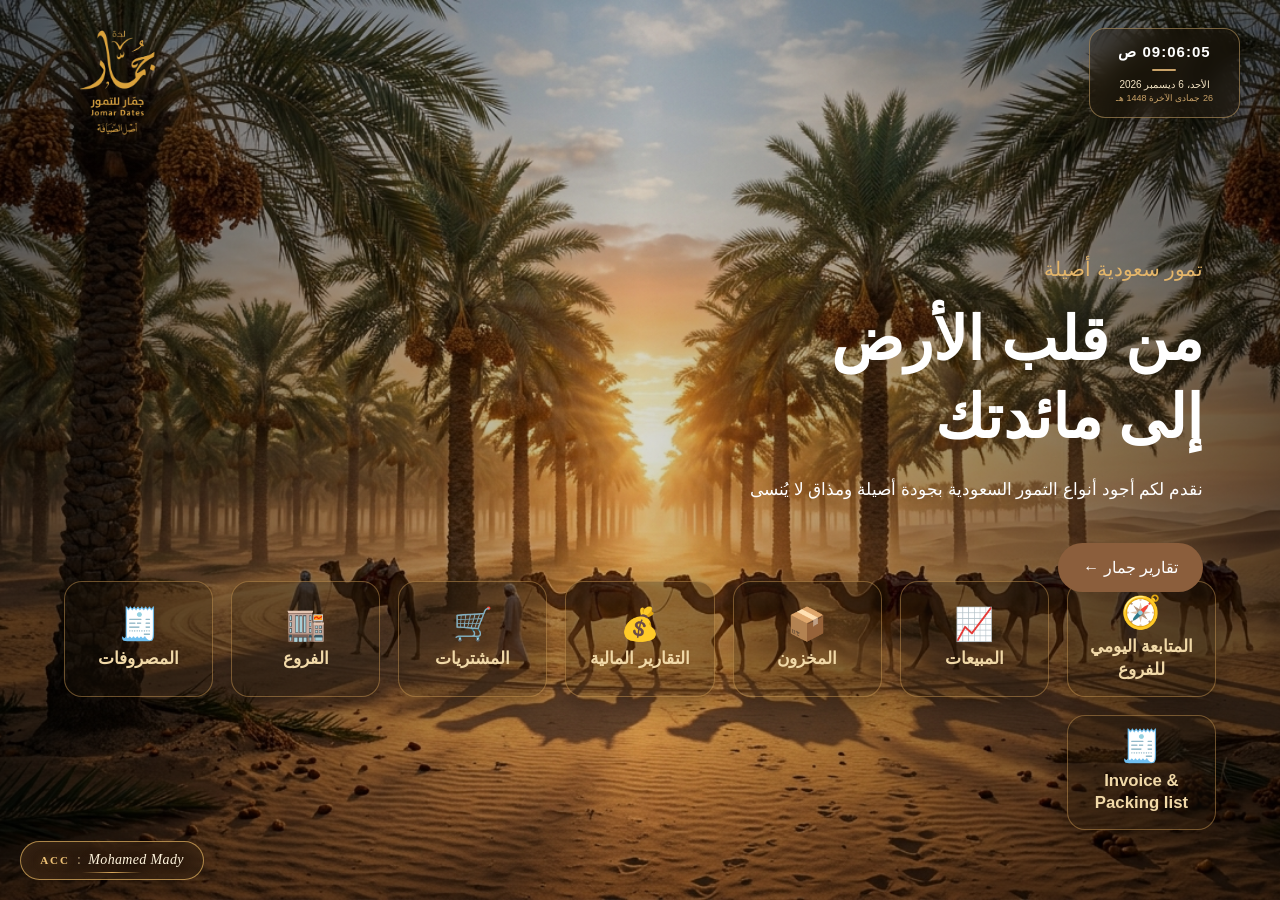
==== commit b4791b5b: "Add files via upload" ====
--- a/index.html
+++ b/index.html
@@ -41,7 +41,7 @@
     <span class="hc-icon">💰</span>
     <span class="hc-title">التقارير المالية</span>
   </a>
-  <a href="purchases.html" class="hero-card">
+  <a href="Purchases.html" class="hero-card">
     <span class="hc-icon">🛒</span>
     <span class="hc-title">المشتريات</span>
   </a>
@@ -52,6 +52,11 @@
   <a href="expenses.html" class="hero-card">
     <span class="hc-icon">🧾</span>
     <span class="hc-title">المصروفات</span>
+  </a>
+  </a>
+  <a href="Invoice & Packing List.html" class="hero-card">
+    <span class="hc-icon">🧾</span>
+    <span class="hc-title">Invoice & Packing list</span>
   </a>
 </div>
 
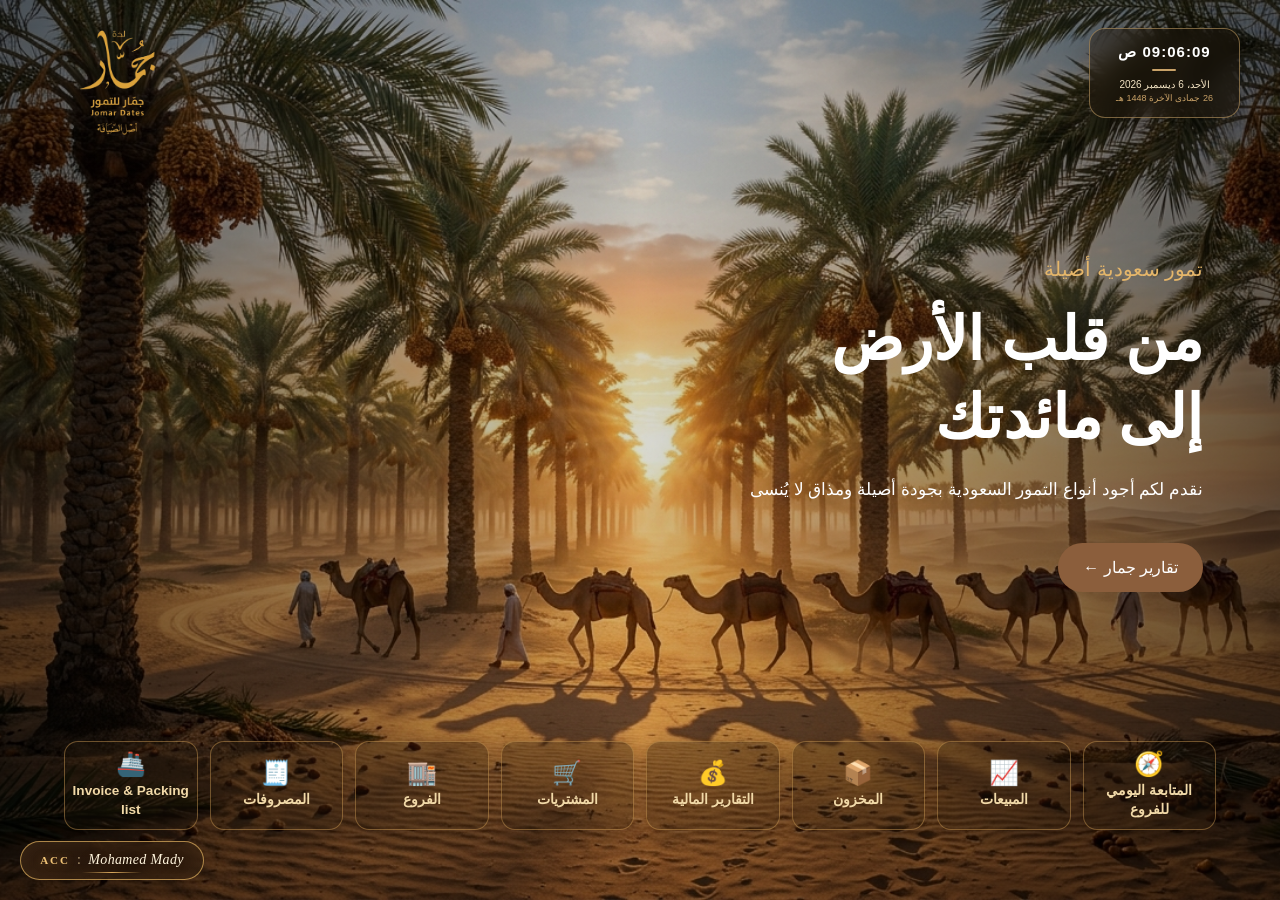
==== commit 2a0e15e4: "Add files via upload" ====
--- a/index.html
+++ b/index.html
@@ -26,38 +26,37 @@
 
 <div class="hero-cards">
     <a href="Daily.html" class="hero-card">
-    <span class="hc-icon">🧭</span>
-    <span class="hc-title">المتابعة اليومي للفروع</span>
-     </a>
-  <a href="sales.html" class="hero-card">
-    <span class="hc-icon">📈</span>
-    <span class="hc-title">المبيعات</span>
-  </a>
-  <a href="inventory.html" class="hero-card">
-    <span class="hc-icon">📦</span>
-    <span class="hc-title">المخزون</span>
-  </a>
-  <a href="finance.html" class="hero-card">
-    <span class="hc-icon">💰</span>
-    <span class="hc-title">التقارير المالية</span>
-  </a>
-  <a href="Purchases.html" class="hero-card">
-    <span class="hc-icon">🛒</span>
-    <span class="hc-title">المشتريات</span>
-  </a>
-  <a href="branches.html" class="hero-card">
-    <span class="hc-icon">🏬</span>
-    <span class="hc-title">الفروع</span>
-  </a>
-  <a href="expenses.html" class="hero-card">
-    <span class="hc-icon">🧾</span>
-    <span class="hc-title">المصروفات</span>
-  </a>
-  </a>
-  <a href="Invoice & Packing List.html" class="hero-card">
-    <span class="hc-icon">🧾</span>
-    <span class="hc-title">Invoice & Packing list</span>
-  </a>
+        <span class="hc-icon">🧭</span>
+        <span class="hc-title">المتابعة اليومي للفروع</span>
+    </a>
+    <a href="sales.html" class="hero-card">
+        <span class="hc-icon">📈</span>
+        <span class="hc-title">المبيعات</span>
+    </a>
+    <a href="inventory.html" class="hero-card">
+        <span class="hc-icon">📦</span>
+        <span class="hc-title">المخزون</span>
+    </a>
+    <a href="finance.html" class="hero-card">
+        <span class="hc-icon">💰</span>
+        <span class="hc-title">التقارير المالية</span>
+    </a>
+    <a href="Purchases.html" class="hero-card">
+        <span class="hc-icon">🛒</span>
+        <span class="hc-title">المشتريات</span>
+    </a>
+    <a href="branches.html" class="hero-card">
+        <span class="hc-icon">🏬</span>
+        <span class="hc-title">الفروع</span>
+    </a>
+    <a href="expenses.html" class="hero-card">
+        <span class="hc-icon">🧾</span>
+        <span class="hc-title">المصروفات</span>
+    </a>
+    <a href="Invoice & Packing List.html" class="hero-card">
+        <span class="hc-icon">🚢</span>
+        <span class="hc-title">Invoice & Packing list</span>
+    </a>
 </div>
 
 
--- a/style.css
+++ b/style.css
@@ -93,6 +93,7 @@
     text-decoration: none;
 }
 
+/* ===== الكروت: صف واحد دايماً، أي كارت جديد يتضاف في نفس الصف ===== */
 .hero-cards {
     position: absolute;
     bottom: 70px;
@@ -101,8 +102,9 @@
     width: 90%;
     max-width: 1500px;
     display: grid;
-    grid-template-columns: repeat(7, minmax(0, 1fr));
-    gap: 18px;
+    grid-auto-flow: column;
+    grid-auto-columns: minmax(0, 1fr);
+    gap: 12px;
     direction: rtl;
 }
 
@@ -111,11 +113,11 @@
     flex-direction: column;
     align-items: center;
     justify-content: center;
-    gap: 8px;
+    gap: 6px;
     min-width: 0;
-    min-height: 80px;
+    min-height: 64px;
     height: auto;
-    padding: 14px 10px;
+    padding: 10px 6px;
     text-align: center;
     direction: rtl;
     text-decoration: none;
@@ -124,20 +126,20 @@
     backdrop-filter: blur(10px);
     -webkit-backdrop-filter: blur(10px);
     border: 1px solid rgba(212, 163, 90, 0.45);
-    border-radius: 18px;
+    border-radius: 14px;
     box-shadow: 0 8px 24px rgba(0, 0, 0, 0.35);
     transition: transform 0.3s, background 0.3s, border-color 0.3s, box-shadow 0.3s;
 }
 
 .hc-icon {
     flex: 0 0 auto;
-    font-size: 2rem;
+    font-size: 1.5rem;
     line-height: 1;
 }
 
 .hc-title {
     max-width: 100%;
-    font-size: 1.05rem;
+    font-size: 0.85rem;
     font-weight: 600;
     line-height: 1.35;
     color: #f1d9a8;
@@ -150,12 +152,6 @@
     background: rgba(212, 163, 90, 0.28);
     border-color: #e8b865;
     box-shadow: 0 14px 32px rgba(212, 163, 90, 0.35);
-}
-
-@media (max-width: 1000px) {
-    .hero-cards {
-        grid-template-columns: repeat(3, minmax(0, 1fr));
-    }
 }
 
 @media (max-width: 600px) {
@@ -535,6 +531,27 @@
     to { opacity: 1; transform: translateY(0); filter: blur(0); }
 }
 
+/* منع تمدد الصفحة أثناء التحميل */
+html,
+body {
+    width: 100%;
+    max-width: 100%;
+    margin: 0;
+    overflow-x: clip;
+}
+
+/* تثبيت مساحة الصفحة */
+.hero {
+    width: 100%;
+    max-width: 100%;
+    overflow: clip;
+}
+
+/* منع الكروت من تجاوز حدود الشاشة */
+.hero-cards {
+    max-width: min(1500px, 90%);
+}
+
 /* تثبيت توقيع Mohamed Mady أسفل يسار الشاشة */
 .signature {
     position: fixed !important;
@@ -543,35 +560,4 @@
     top: auto !important;
     right: auto !important;
     z-index: 1001;
-}
-
-/* منع تمدد الصفحة أثناء التحميل */
-html,
-body {
-    width: 100%;
-    max-width: 100%;
-    margin: 0;
-    overflow-x: clip;
-}
-
-/* تثبيت مساحة الصفحة */
-.hero {
-    width: 100%;
-    max-width: 100%;
-    overflow: clip;
-}
-
-/* منع الكروت من تجاوز حدود الشاشة */
-.hero-cards {
-    max-width: min(1500px, 90%);
-}
-
-/* تثبيت التوقيع */
-.signature {
-    position: fixed !important;
-    left: 20px !important;
-    bottom: 20px !important;
-    right: auto !important;
-    top: auto !important;
-    z-index: 1001;
-}
+}
